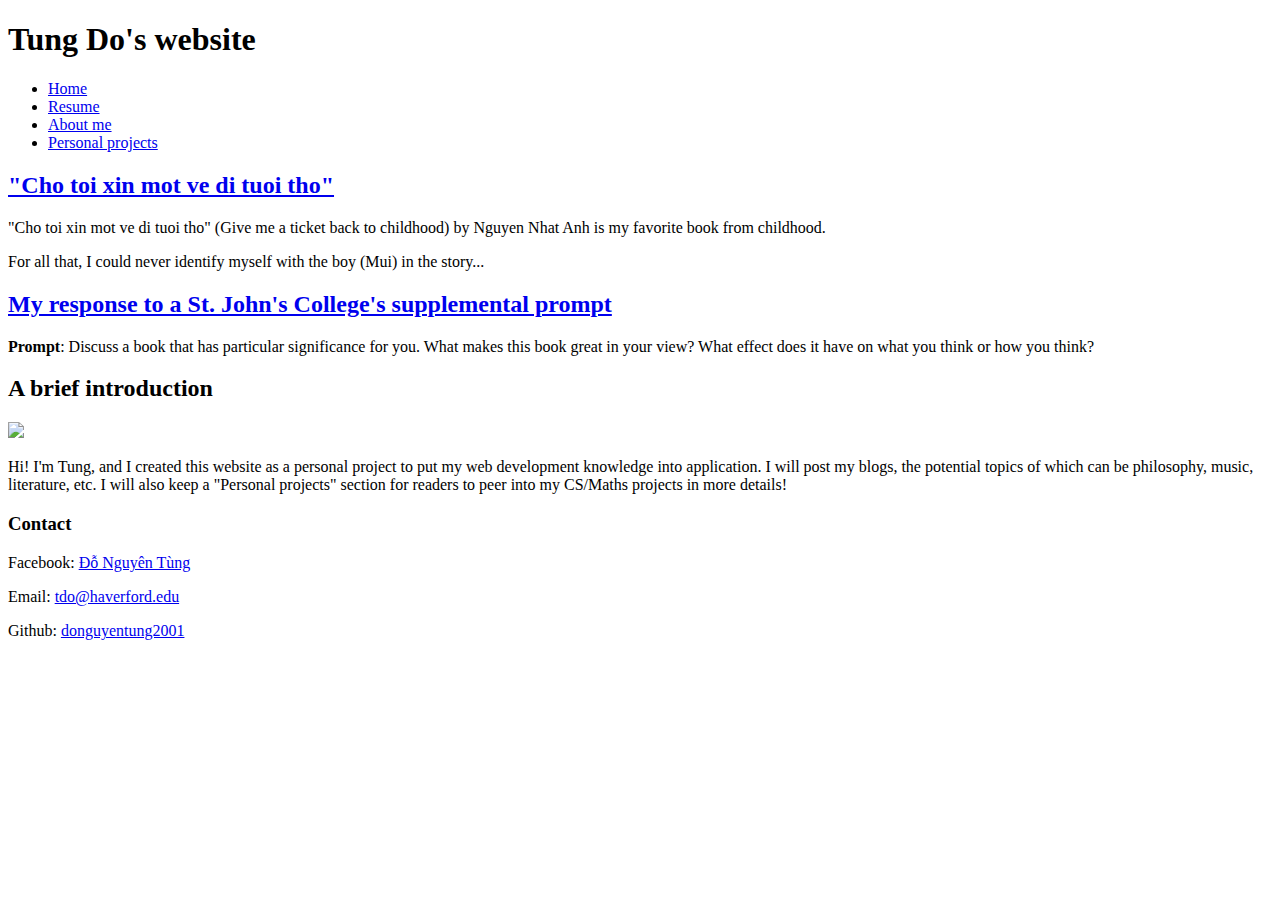
==== index.html @ 3d637bad "fix header" ====
<!DOCTYPE html> 
<html> 
  <head> 
    <meta charset="utf-8">
    <title> Tung Do's personal website </title>
    <meta name="author" content="Tung Do"> 
    <meta name="description" content="I am a Computer Science & Math's rising sophomore at Haverford College, 
    and I'm looking for an internship in software engineering and web development. I am familiar with
    the MERN stack, Java, Python, R.">
  </head>
  <body> 

    <header> <h1>Tung Do's website</h1></header>

    <nav> 
      <ul> 
        <li> <a href="index.html"> Home </a></li>
        <li> <a href="resume.html"> Resume </a></li>
        <li> <a href="about_me.html"> About me </a> 
        <li> <a href="personal_project/"> Personal projects </a></li>
      </ul>
    </nav>

    <main>

    <article> 
      <h2> <a href="blog/blog1.html">"Cho toi xin mot ve di tuoi tho" </a> </h2>
      <section>
        <p> "Cho toi xin mot ve di tuoi tho" (Give me a ticket back to childhood) by Nguyen Nhat Anh is my favorite book from childhood. </p>
        <p> For all that, I could never identify myself with the boy (Mui) in the story...</p>
      </section> 
    </article>

    <article> 
      <h2> <a href="blog/blog2.html">My response to a St. John's College's supplemental prompt </a> </h2>
      <section>
        <p> <strong>Prompt</strong>: Discuss a book that has particular significance for you. What makes this book great in your
          view? What effect does it have on what you think or how you think? </p>
      </section> 
    </article>

    <aside> 
      <h2> A brief introduction </h2>
      <img src="https://scontent-lga3-1.xx.fbcdn.net/v/t1.15752-9/94883246_256065705767643_1959413034472439808_n.jpg?_nc_cat=100&_nc_sid=b96e70&_nc_ohc=wsN5qO7cMqkAX9sosjB&_nc_ht=scontent-lga3-1.xx&oh=927ec05a3d30bbd218930538b1aa4853&oe=5ED1FA12">
      <p> Hi! I'm Tung, and I created this website as a personal project to put my web development knowledge into application.
        I will post my blogs, the potential topics of which can be philosophy, music, literature, etc. 
        I will also keep a "Personal projects" section for readers to peer into my CS/Maths projects in more details!
      </p>
    </aside>
    </main>
    
    <footer> 
      <h3> Contact </h3>
      <p> Facebook: <a href="https://www.facebook.com/donguyentung.2001"> Đỗ Nguyên Tùng</a> </p>
      <p> Email: <a href="mailto:tdo@haverford.edu"> tdo@haverford.edu </a> </p>
      <p> Github: <a href="https://github.com/donguyentung2001"> donguyentung2001 </a></p>
    </footer>
  </body>
</html>
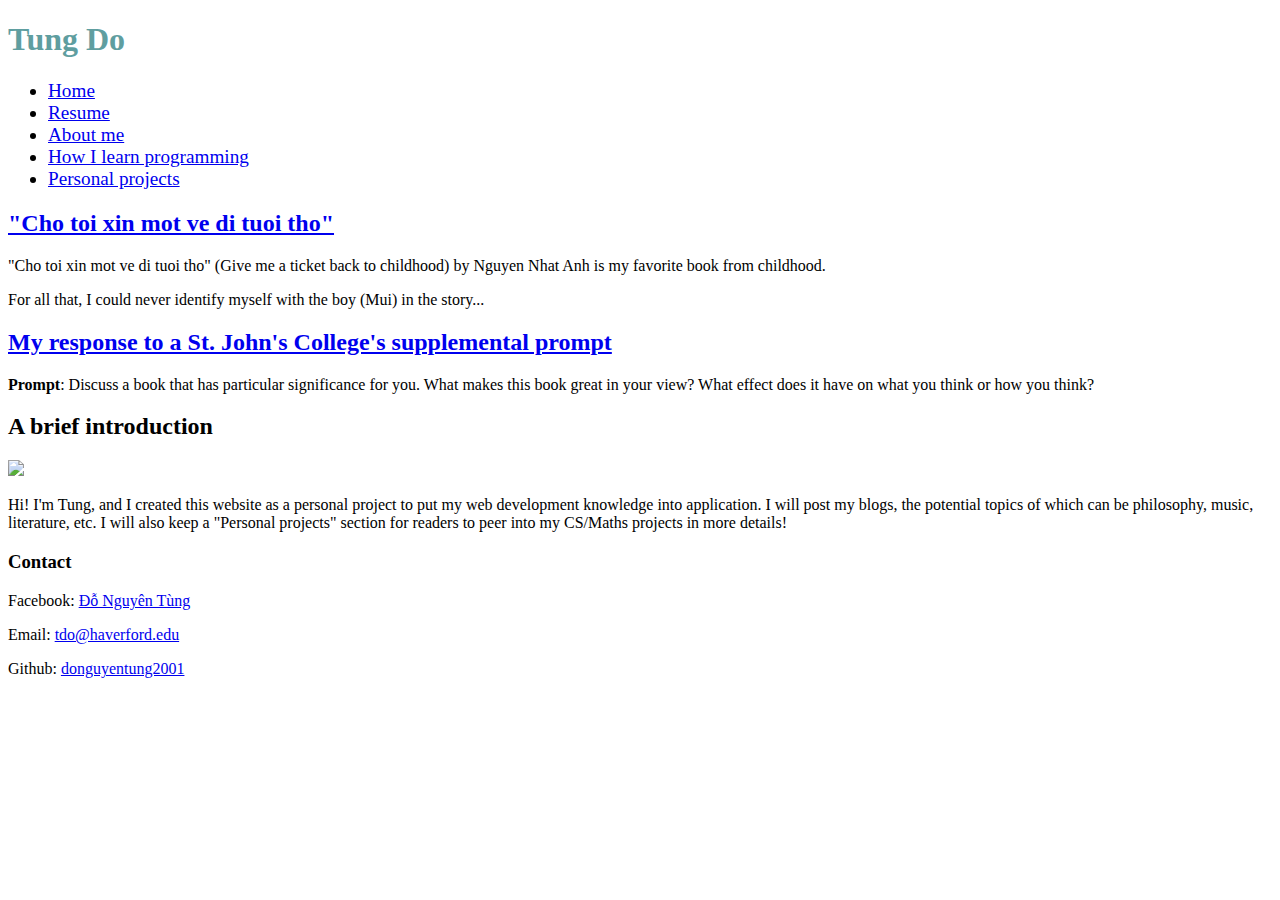
==== commit 8fc77eb2: "fix styling for navigation bar" ====
--- a/index.html
+++ b/index.html
@@ -7,16 +7,18 @@
     <meta name="description" content="I am a Computer Science & Math's rising sophomore at Haverford College, 
     and I'm looking for an internship in software engineering and web development. I am familiar with
     the MERN stack, Java, Python, R.">
+    <link rel="stylesheet" href="styles.css">
   </head>
   <body> 
 
-    <header> <h1>Tung Do's website</h1></header>
+    <header> <h1>Tung Do</h1></header>
 
     <nav> 
       <ul> 
-        <li> <a href="index.html"> Home </a></li>
-        <li> <a href="resume.html"> Resume </a></li>
+        <li > <a href="index.html"> Home </a></li>
+        <li > <a href="resume.html"> Resume </a></li>
         <li> <a href="about_me.html"> About me </a> 
+        <li> <a href="progress_tracker.html"> How I learn programming </a> </li>
         <li> <a href="personal_project/"> Personal projects </a></li>
       </ul>
     </nav>
--- a/styles.css
+++ b/styles.css
@@ -0,0 +1,12 @@
+h1 { 
+    color: cadetblue;
+}
+nav ul li{ 
+    font-size: larger;
+}
+nav ul li a.link {
+    color:black
+}
+nav ul li a.link { 
+    color:black
+}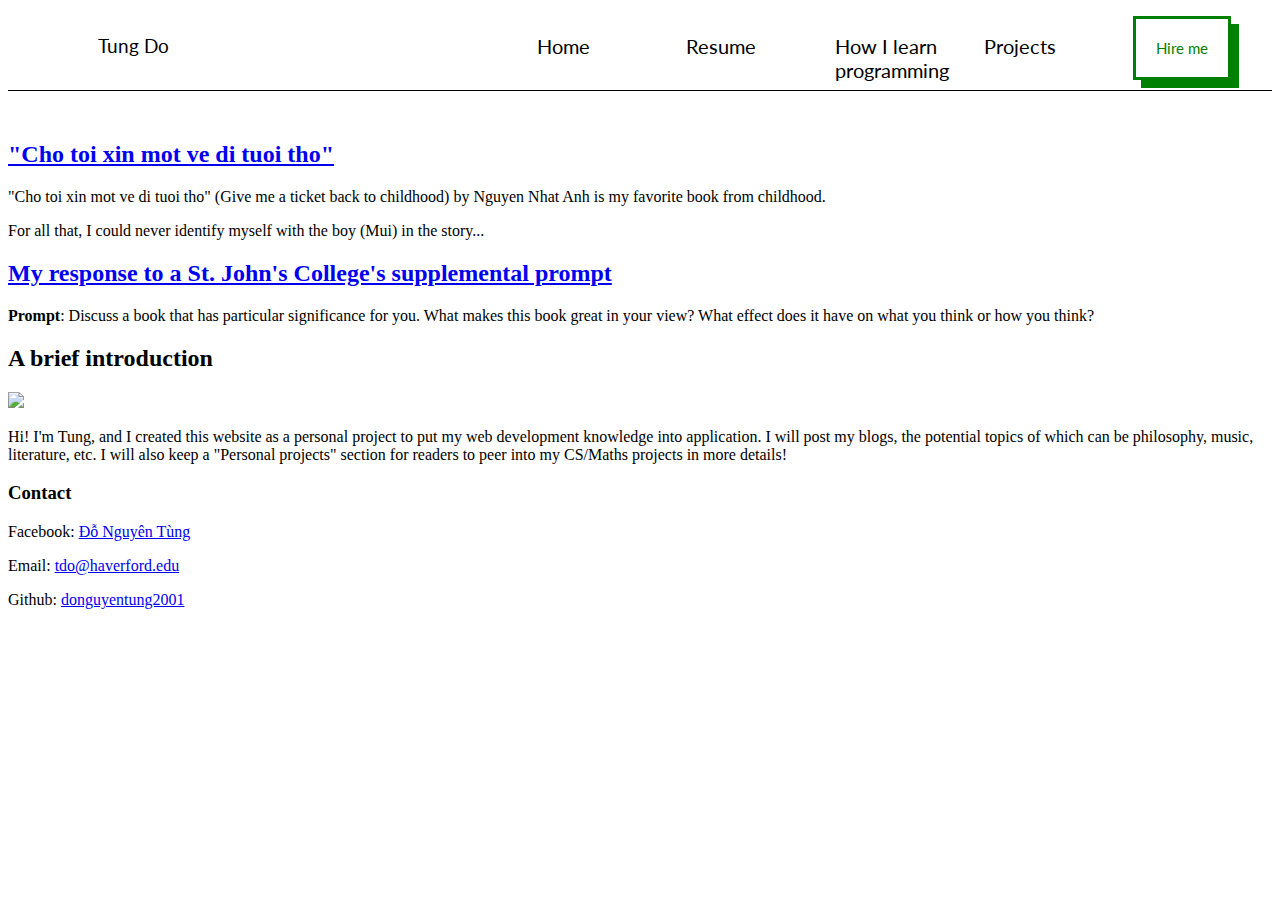
==== commit 12e1f4e7: "fix navigation bar" ====
--- a/index.html
+++ b/index.html
@@ -7,19 +7,20 @@
     <meta name="description" content="I am a Computer Science & Math's rising sophomore at Haverford College, 
     and I'm looking for an internship in software engineering and web development. I am familiar with
     the MERN stack, Java, Python, R.">
+    <link href="https://fonts.googleapis.com/css2?family=Lato:wght@700&display=swap" rel="stylesheet">
     <link rel="stylesheet" href="styles.css">
   </head>
   <body> 
 
-    <header> <h1>Tung Do</h1></header>
 
     <nav> 
       <ul> 
+        <li id="header"> Tung Do </li>
         <li > <a href="index.html"> Home </a></li>
         <li > <a href="resume.html"> Resume </a></li>
-        <li> <a href="about_me.html"> About me </a> 
         <li> <a href="progress_tracker.html"> How I learn programming </a> </li>
-        <li> <a href="personal_project/"> Personal projects </a></li>
+        <li> <a href="personal_project/">  Projects </a></li>
+        <li> <a href="mailto:tdo@haverford.edu" id="hire_me"> Hire me</a></li>
       </ul>
     </nav>
 
--- a/styles.css
+++ b/styles.css
@@ -1,12 +1,38 @@
-h1 { 
-    color: cadetblue;
+nav {
+    overflow:hidden;
+    border-bottom: 1px solid black; 
+    margin-bottom: 50px;
+    width: 100%;
+} 
+nav ul { 
+    display: flex;
 }
-nav ul li{ 
-    font-size: larger;
+nav ul li { 
+    width: 170px; 
+    height: 30px;
+    font-size: 20px;
+    list-style-type: none;
+    padding: 10px;
+    font-family: 'Lato', sans-serif;
 }
-nav ul li a.link {
-    color:black
+#header { 
+    padding-left: 50px;
+    padding-right:300px;
+    font-size: larger
+} 
+#hire_me { 
+    font-size: 15px;
+    padding: 20px;
+    border: 3px solid green;
+    box-shadow: 8px 8px green;
+    transition: 0.4s;
+    color: green;
 }
-nav ul li a.link { 
-    color:black
-}+#hire_me:hover {
+    box-shadow: initial;
+}
+nav ul li a { 
+    color:black; 
+    text-decoration: none;
+}
+
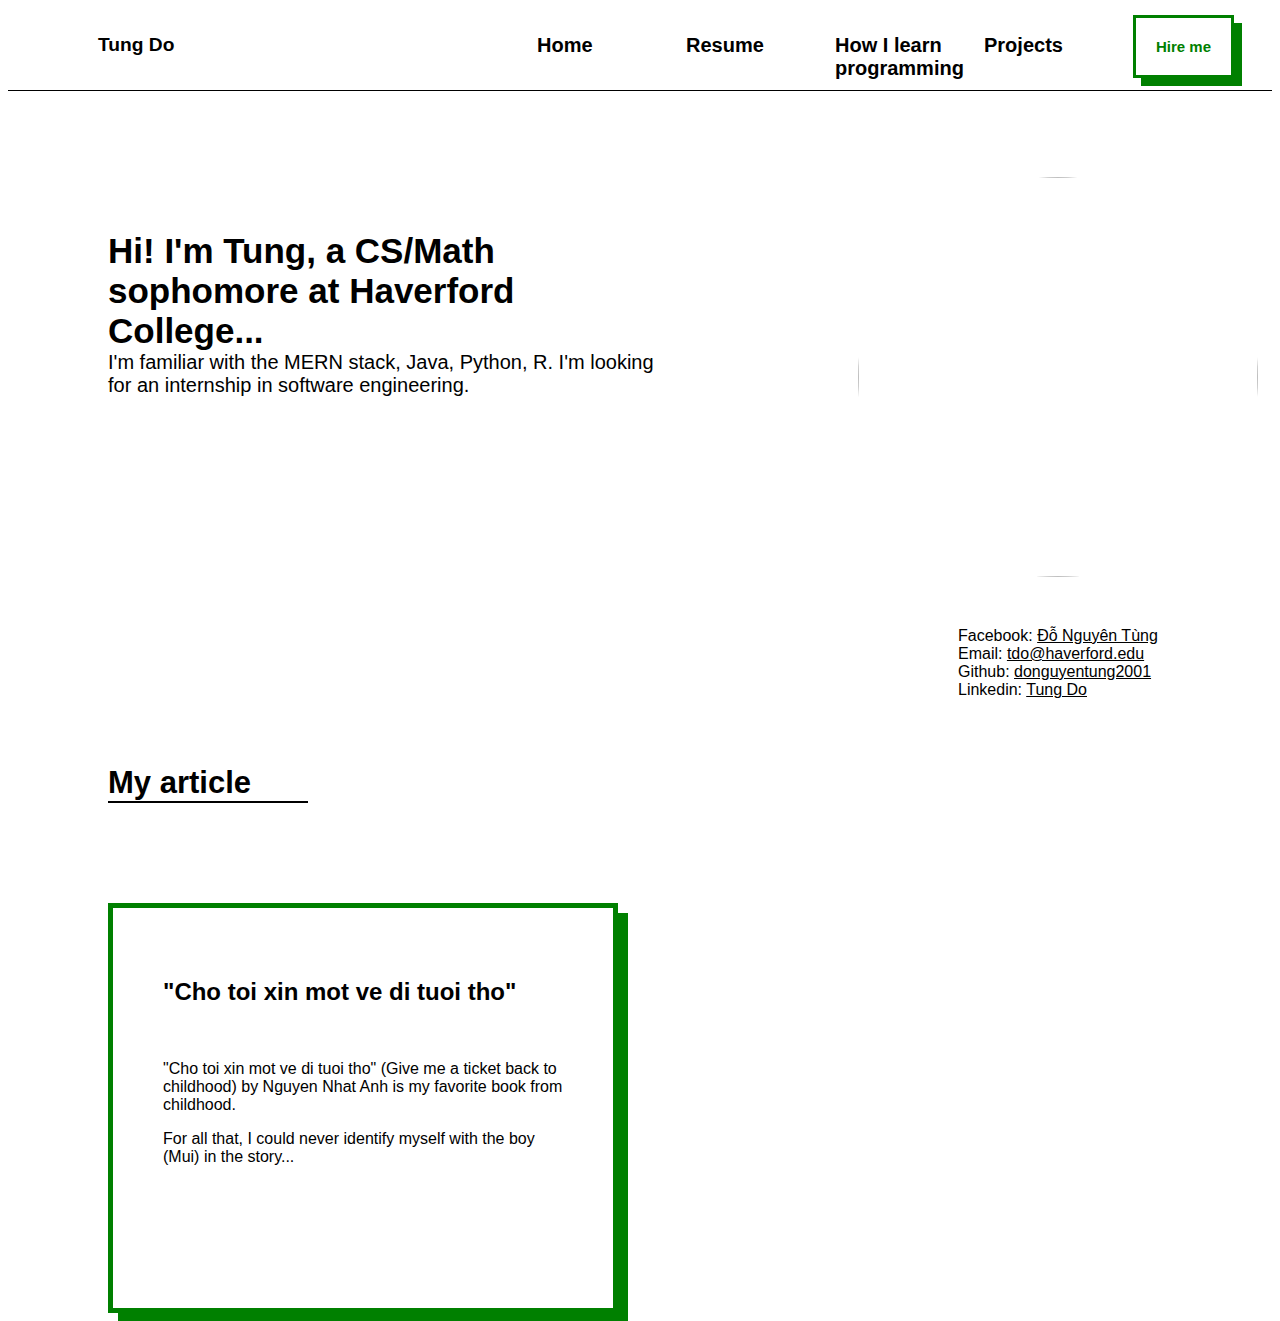
==== commit 30b068ee: "fix visual" ====
--- a/index.html
+++ b/index.html
@@ -7,8 +7,9 @@
     <meta name="description" content="I am a Computer Science & Math's rising sophomore at Haverford College, 
     and I'm looking for an internship in software engineering and web development. I am familiar with
     the MERN stack, Java, Python, R.">
-    <link href="https://fonts.googleapis.com/css2?family=Lato:wght@700&display=swap" rel="stylesheet">
+    <link rel="stylesheet" href="https://cdnjs.cloudflare.com/ajax/libs/font-awesome/4.7.0/css/font-awesome.min.css">
     <link rel="stylesheet" href="styles.css">
+
   </head>
   <body> 
 
@@ -25,38 +26,32 @@
     </nav>
 
     <main>
+    <aside> 
+        <p id="intro"> <strong id="brief-intro">Hi! I'm Tung, a CS/Math sophomore at Haverford College... </strong> <br>
+          I'm familiar with the MERN stack, Java, Python, R. I'm looking for an internship in software engineering.
+        </p>
+        <p id="contact"> <img src="profile.jpg" id="profile-pic"> 
+          <br> Facebook: <a href="https://www.facebook.com/donguyentung.2001"> Đỗ Nguyên Tùng</a> 
+          <br> Email: <a href="mailto:tdo@haverford.edu"> tdo@haverford.edu </a> 
+          <br> Github: <a href="https://github.com/donguyentung2001"> donguyentung2001 </a>
+          <br> Linkedin: <a href="https://www.linkedin.com/in/tung-do-116bb8189/"> Tung Do</a>
+        </p>
+    </aside>
 
-    <article> 
-      <h2> <a href="blog/blog1.html">"Cho toi xin mot ve di tuoi tho" </a> </h2>
+    <h2 id="my-article"> My article</h2> 
+
+    <article id="article-1"> 
+      <h2><a href="blog/blog1.html">"Cho toi xin mot ve di tuoi tho" </a>  </h2>
+      <br>
       <section>
         <p> "Cho toi xin mot ve di tuoi tho" (Give me a ticket back to childhood) by Nguyen Nhat Anh is my favorite book from childhood. </p>
         <p> For all that, I could never identify myself with the boy (Mui) in the story...</p>
       </section> 
     </article>
 
-    <article> 
-      <h2> <a href="blog/blog2.html">My response to a St. John's College's supplemental prompt </a> </h2>
-      <section>
-        <p> <strong>Prompt</strong>: Discuss a book that has particular significance for you. What makes this book great in your
-          view? What effect does it have on what you think or how you think? </p>
-      </section> 
-    </article>
 
-    <aside> 
-      <h2> A brief introduction </h2>
-      <img src="https://scontent-lga3-1.xx.fbcdn.net/v/t1.15752-9/94883246_256065705767643_1959413034472439808_n.jpg?_nc_cat=100&_nc_sid=b96e70&_nc_ohc=wsN5qO7cMqkAX9sosjB&_nc_ht=scontent-lga3-1.xx&oh=927ec05a3d30bbd218930538b1aa4853&oe=5ED1FA12">
-      <p> Hi! I'm Tung, and I created this website as a personal project to put my web development knowledge into application.
-        I will post my blogs, the potential topics of which can be philosophy, music, literature, etc. 
-        I will also keep a "Personal projects" section for readers to peer into my CS/Maths projects in more details!
-      </p>
-    </aside>
     </main>
     
-    <footer> 
-      <h3> Contact </h3>
-      <p> Facebook: <a href="https://www.facebook.com/donguyentung.2001"> Đỗ Nguyên Tùng</a> </p>
-      <p> Email: <a href="mailto:tdo@haverford.edu"> tdo@haverford.edu </a> </p>
-      <p> Github: <a href="https://github.com/donguyentung2001"> donguyentung2001 </a></p>
-    </footer>
+
   </body>
 </html>--- a/styles.css
+++ b/styles.css
@@ -1,8 +1,13 @@
+html { 
+    font-family:  'Lato', sans-serif;
+}
+
 nav {
     overflow:hidden;
     border-bottom: 1px solid black; 
     margin-bottom: 50px;
     width: 100%;
+    margin-bottom: 120px;
 } 
 nav ul { 
     display: flex;
@@ -14,6 +19,7 @@
     list-style-type: none;
     padding: 10px;
     font-family: 'Lato', sans-serif;
+    font-weight: 700;
 }
 #header { 
     padding-left: 50px;
@@ -36,3 +42,64 @@
     text-decoration: none;
 }
 
+nav ul li a:hover { 
+    font-size:20px;
+}
+aside { 
+    display: flex;
+    font-family: 'Lato', sans-serif;
+}
+#intro { 
+    font-size: 20px;
+    width: 550px;
+    height: 400px;
+    padding-left:100px;
+    padding-right:200px;
+}
+#brief-intro { 
+    font-size:35px;
+}
+#profile-pic { 
+    object-fit:cover;
+    border-radius: 50%; 
+    width: 400px; 
+    height: 400px;
+    margin-top: -50px;
+    margin-bottom: 50px;
+    margin-left: -100px;
+}
+#contact { 
+   padding-left: 100px;
+}
+
+a { 
+    color:black;
+    transition: 0.4s;
+}
+a:hover { 
+    font-size: larger;
+}
+#my-article { 
+    margin-top: 50px; 
+    margin-bottom: 100px;
+    margin-left:100px;
+    border-bottom: 2px solid black;
+    display: flex;
+    width:200px; 
+    font-size:31px;
+}
+
+#article-1 { 
+    margin-left:100px;
+    margin-right: 100px;
+    border: 5px solid green; 
+    display: block; 
+    width: 400px; 
+    height: 300px;
+    padding: 50px 50px 50px 50px;
+    box-shadow: 10px 10px green;
+    background-image: url("https://i.stack.imgur.com/HpwRw.png")
+}
+article h2 a { 
+    text-decoration: none;
+}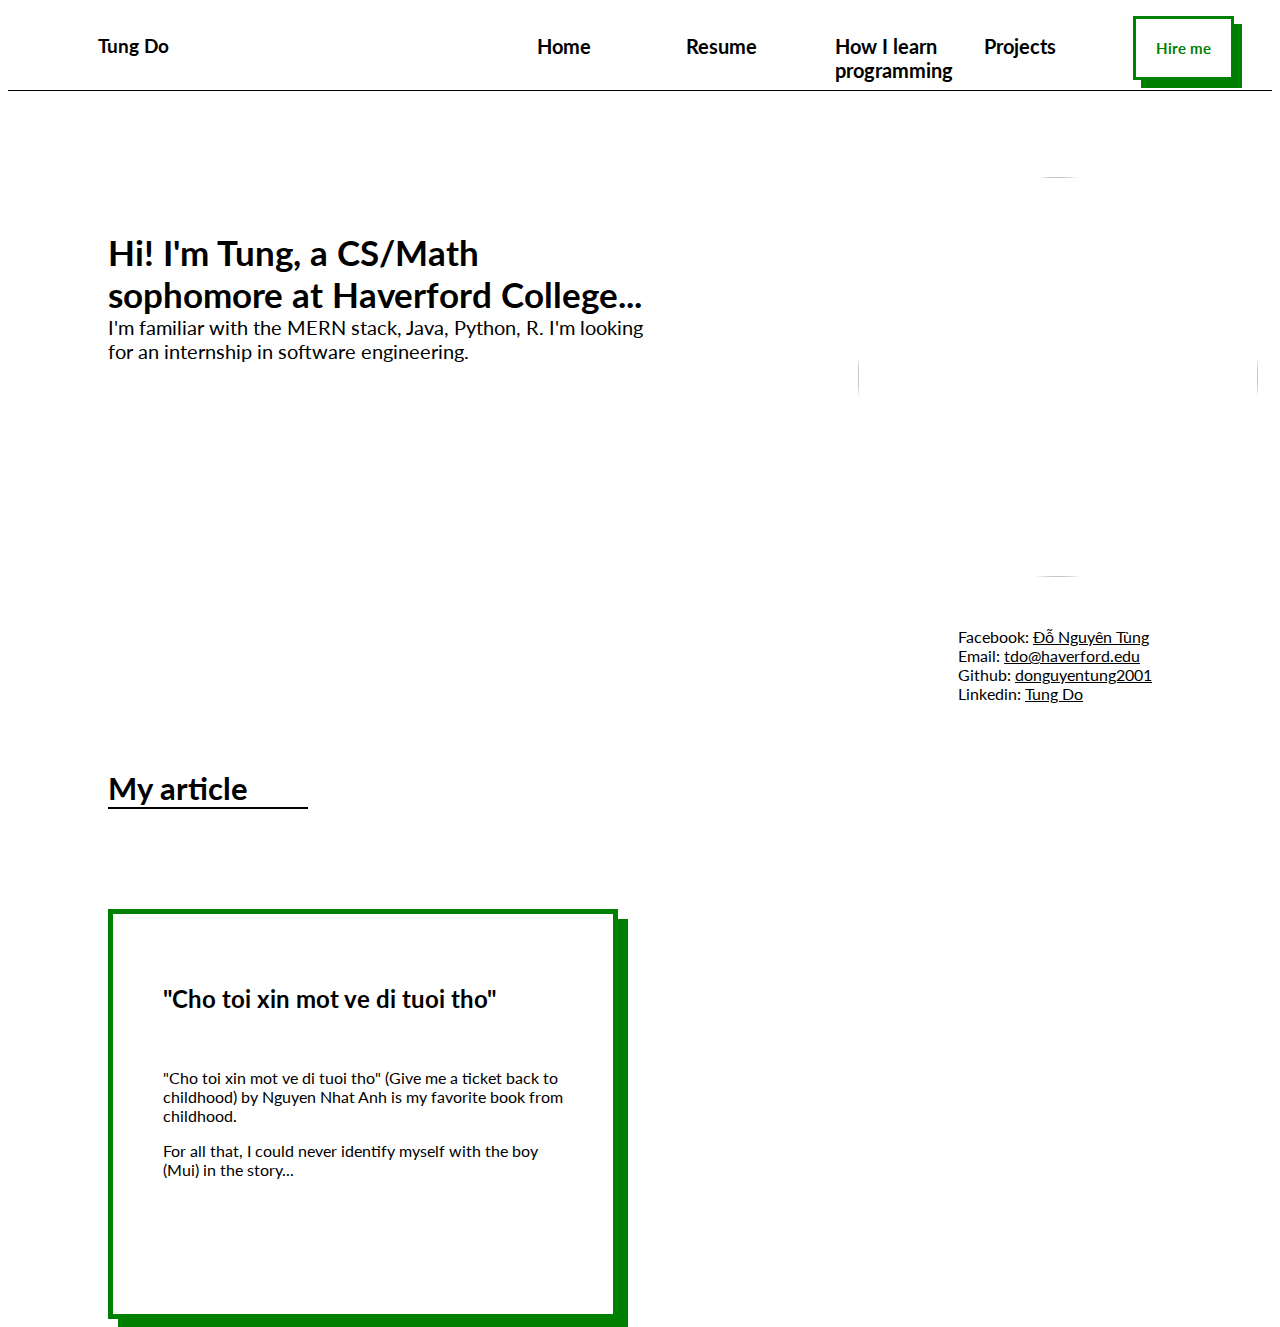
==== commit a43c561f: "project" ====
--- a/index.html
+++ b/index.html
@@ -7,6 +7,7 @@
     <meta name="description" content="I am a Computer Science & Math's rising sophomore at Haverford College, 
     and I'm looking for an internship in software engineering and web development. I am familiar with
     the MERN stack, Java, Python, R.">
+    <link href="https://fonts.googleapis.com/css2?family=Lato:ital,wght@0,400;1,300&display=swap" rel="stylesheet">
     <link rel="stylesheet" href="https://cdnjs.cloudflare.com/ajax/libs/font-awesome/4.7.0/css/font-awesome.min.css">
     <link rel="stylesheet" href="styles.css">
 
@@ -20,7 +21,7 @@
         <li > <a href="index.html"> Home </a></li>
         <li > <a href="resume.html"> Resume </a></li>
         <li> <a href="progress_tracker.html"> How I learn programming </a> </li>
-        <li> <a href="personal_project/">  Projects </a></li>
+        <li> <a href="personal_project.html">  Projects </a></li>
         <li> <a href="mailto:tdo@haverford.edu" id="hire_me"> Hire me</a></li>
       </ul>
     </nav>
--- a/styles.css
+++ b/styles.css
@@ -102,4 +102,22 @@
 }
 article h2 a { 
     text-decoration: none;
-}+}
+#my-resume { 
+    display: block; 
+    margin-left: 100px; 
+    width: 210px;
+    height: 40px;
+    border-bottom: 2px solid black; 
+    margin-bottom: 100px;
+}
+
+#resume-pdf { 
+    display: block; 
+    margin-left: 250px; 
+    margin-bottom: 50px;
+}
+
+.backup-resume { 
+    margin-left: 100px;
+}
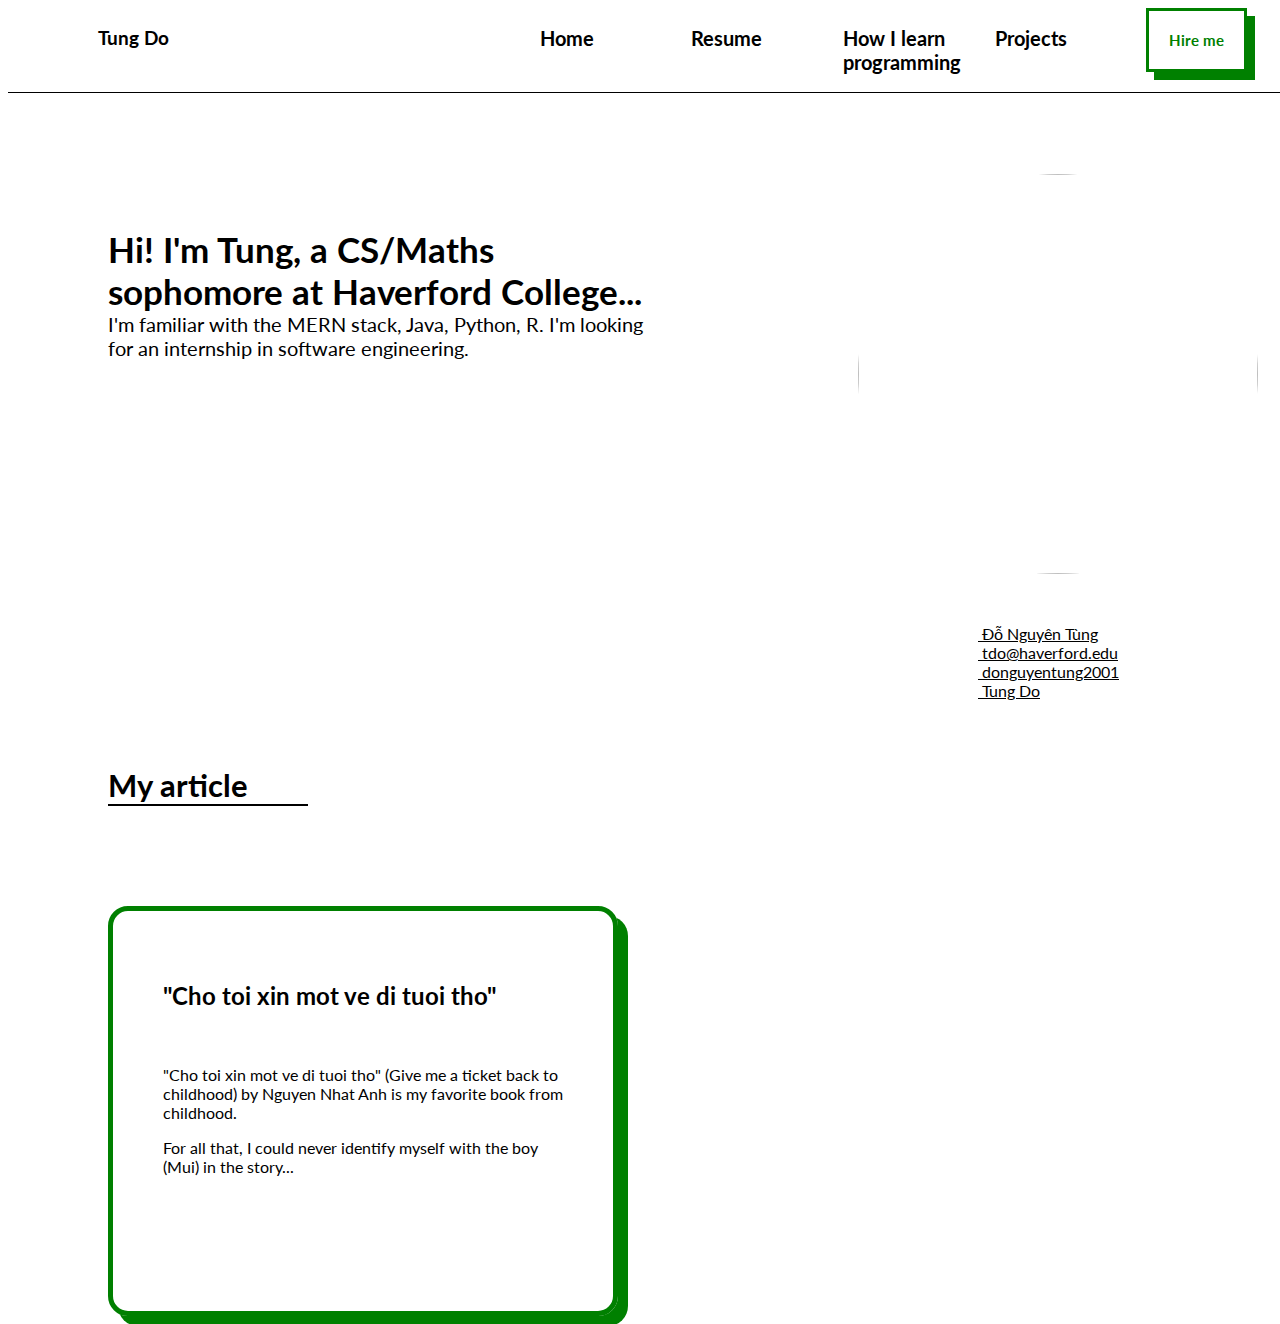
==== commit a1f9ddbf: "add icons" ====
--- a/index.html
+++ b/index.html
@@ -28,14 +28,14 @@
 
     <main>
     <aside> 
-        <p id="intro"> <strong id="brief-intro">Hi! I'm Tung, a CS/Math sophomore at Haverford College... </strong> <br>
+        <p id="intro"> <strong id="brief-intro">Hi! I'm Tung, a CS/Maths sophomore at Haverford College... </strong> <br>
           I'm familiar with the MERN stack, Java, Python, R. I'm looking for an internship in software engineering.
         </p>
         <p id="contact"> <img src="profile.jpg" id="profile-pic"> 
-          <br> Facebook: <a href="https://www.facebook.com/donguyentung.2001"> Đỗ Nguyên Tùng</a> 
-          <br> Email: <a href="mailto:tdo@haverford.edu"> tdo@haverford.edu </a> 
-          <br> Github: <a href="https://github.com/donguyentung2001"> donguyentung2001 </a>
-          <br> Linkedin: <a href="https://www.linkedin.com/in/tung-do-116bb8189/"> Tung Do</a>
+          <br> <a href="https://www.facebook.com/donguyentung.2001"> <img src="https://cdn3.iconfinder.com/data/icons/capsocial-round/500/facebook-512.png" width=15px height=15px class="icon"> Đỗ Nguyên Tùng</a> 
+          <br> <a href="mailto:tdo@haverford.edu"> <img src="https://cdn2.iconfinder.com/data/icons/social-icons-circular-color/512/gmail-512.png" width=15px height=15px class="icon"> tdo@haverford.edu </a> 
+          <br> <a href="https://github.com/donguyentung2001"> <img src="https://img.favpng.com/4/20/21/github-computer-icons-icon-design-png-favpng-KaDTwuHWgG8D1qn47QW2hK7Gj.jpg" width=15px height=15px class="icon"> donguyentung2001 </a>
+          <br> <a href="https://www.linkedin.com/in/tung-do-116bb8189/">  <img src="https://image.flaticon.com/icons/png/512/174/174857.png" width=15px height=15px class="icon"> Tung Do</a>
         </p>
     </aside>
 
--- a/styles.css
+++ b/styles.css
@@ -2,12 +2,19 @@
     font-family:  'Lato', sans-serif;
 }
 
+body { 
+    padding-top:200px;
+}
 nav {
     overflow:hidden;
     border-bottom: 1px solid black; 
     margin-bottom: 50px;
     width: 100%;
     margin-bottom: 120px;
+    position: fixed;
+    top: 0;
+    background-color:white;
+    padding-bottom:10px;
 } 
 nav ul { 
     display: flex;
@@ -98,7 +105,9 @@
     height: 300px;
     padding: 50px 50px 50px 50px;
     box-shadow: 10px 10px green;
-    background-image: url("https://i.stack.imgur.com/HpwRw.png")
+    background-image: url("https://images.unsplash.com/photo-1579546929518-9e396f3cc809?ixlib=rb-1.2.1&ixid=eyJhcHBfaWQiOjExMzk2fQ&w=1000&q=80");
+    background-size: 100% 100%;
+    border-radius: 20px;
 }
 article h2 a { 
     text-decoration: none;
@@ -110,6 +119,7 @@
     height: 40px;
     border-bottom: 2px solid black; 
     margin-bottom: 100px;
+    font-weight: 700;
 }
 
 #resume-pdf { 
@@ -121,3 +131,29 @@
 .backup-resume { 
     margin-left: 100px;
 }
+
+#progress {
+    font-weight: 400;
+}
+
+#chotoi { 
+    padding-left: 400px;
+    padding-right: 400px;
+    text-align:center;
+}
+#sach  { 
+    padding-top: 70px;
+    width: 500px; 
+    height: 600px; 
+}
+#article1 { 
+    text-align:initial;
+}
+
+table tr td a:hover { 
+    font-size: initial;
+}
+
+.icon { 
+    padding-right: 5px;
+}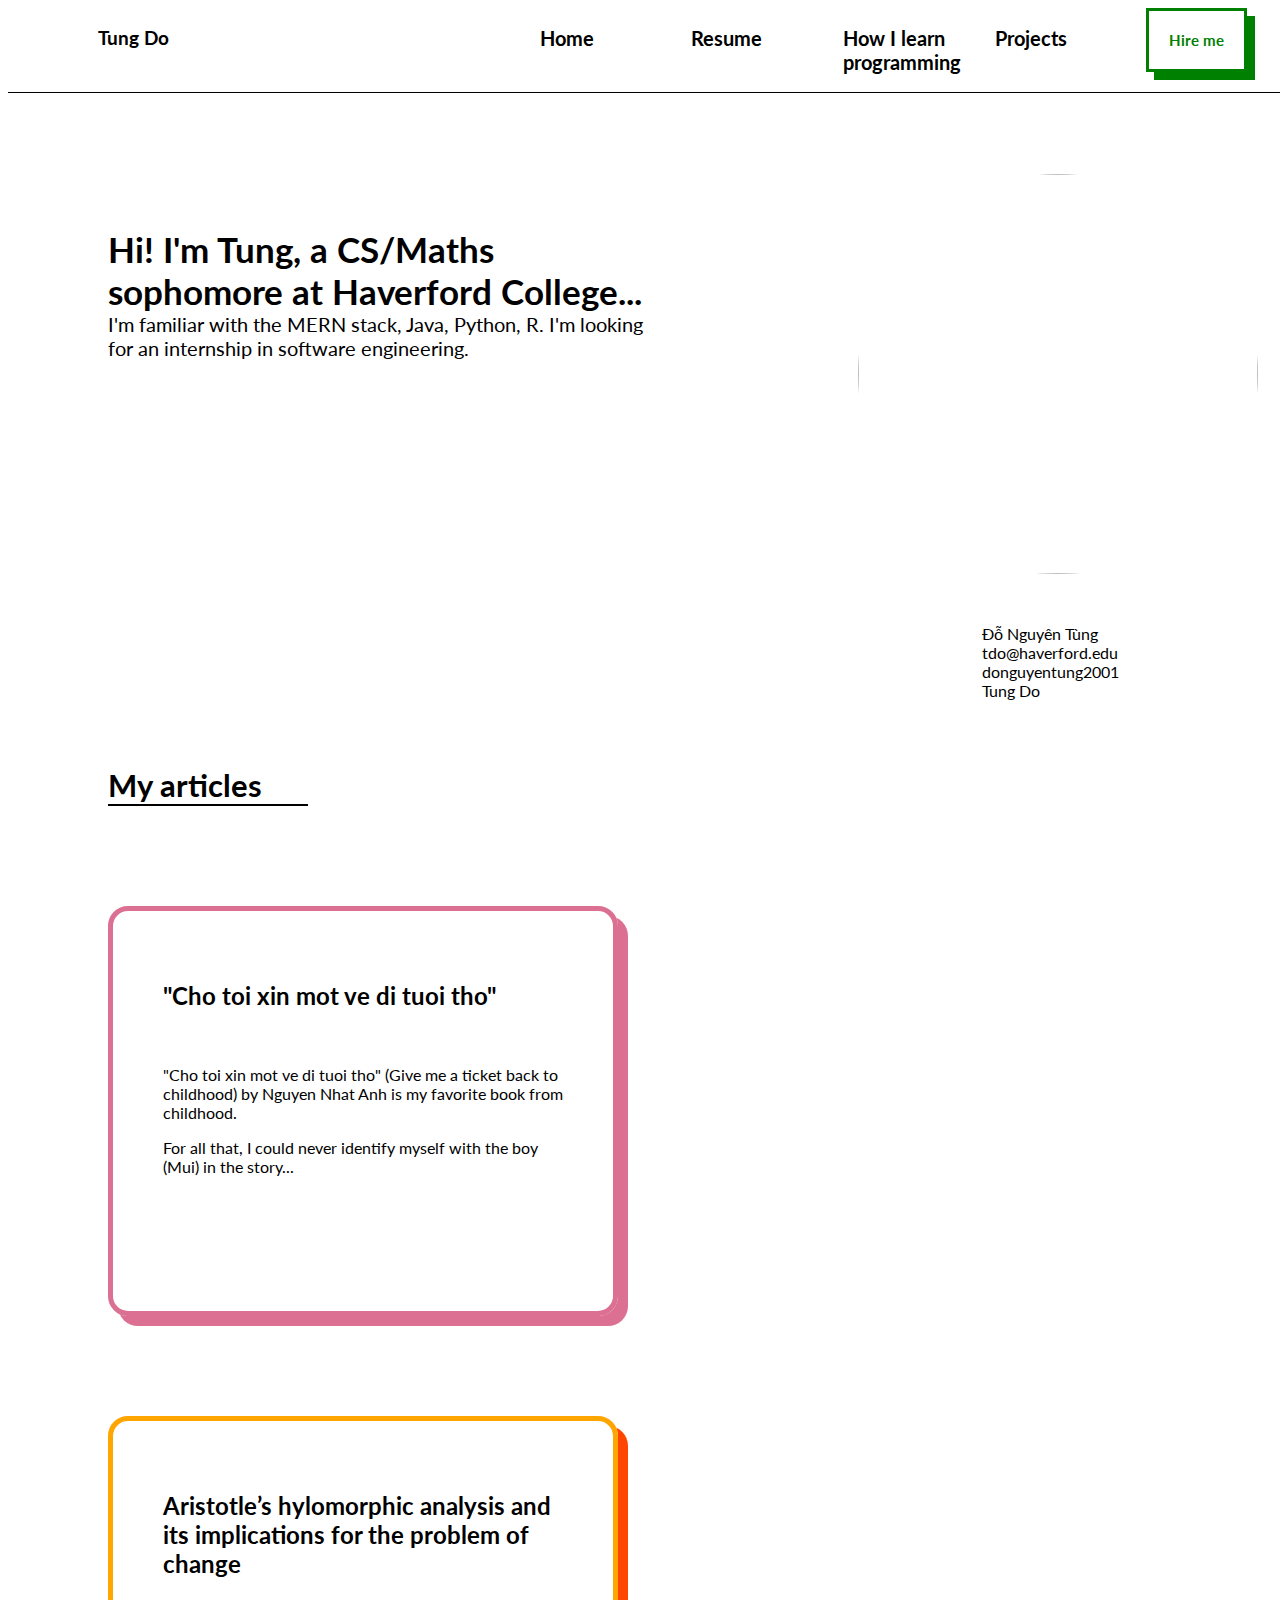
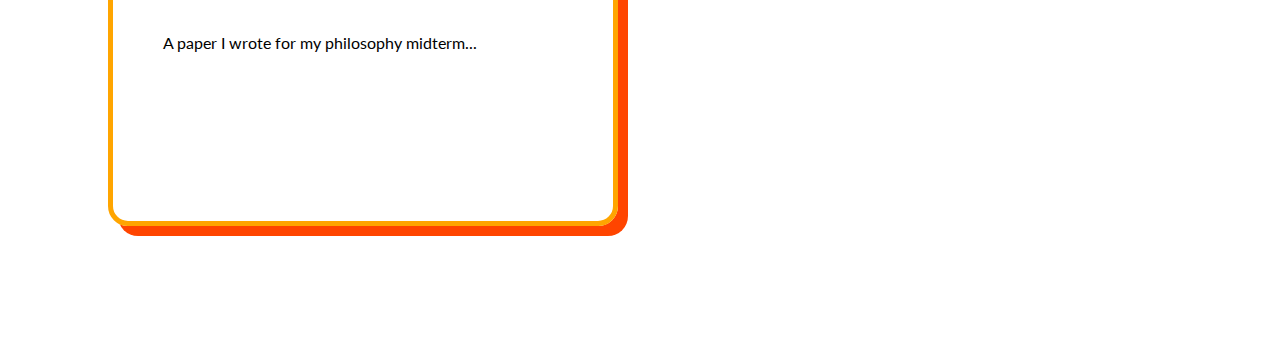
==== commit 27d0fc4a: "article 2" ====
--- a/index.html
+++ b/index.html
@@ -39,7 +39,7 @@
         </p>
     </aside>
 
-    <h2 id="my-article"> My article</h2> 
+    <h2 id="my-article"> My articles</h2> 
 
     <article id="article-1"> 
       <h2><a href="blog/blog1.html">"Cho toi xin mot ve di tuoi tho" </a>  </h2>
@@ -50,6 +50,15 @@
       </section> 
     </article>
 
+    <article id="article-2"> 
+      <h2><a href="blog/blog2.html">Aristotle’s hylomorphic analysis and its implications for
+        the problem of change</a>  </h2>
+      <br>
+      <section>
+        <p> A paper I wrote for my philosophy midterm... </p>
+      </section> 
+    </article>
+
 
     </main>
     
--- a/styles.css
+++ b/styles.css
@@ -95,16 +95,16 @@
     width:200px; 
     font-size:31px;
 }
-
 #article-1 { 
     margin-left:100px;
     margin-right: 100px;
-    border: 5px solid green; 
-    display: block; 
+    margin-bottom: 100px;
+    border: 5px solid palevioletred; 
+    display: inline-block; 
     width: 400px; 
     height: 300px;
     padding: 50px 50px 50px 50px;
-    box-shadow: 10px 10px green;
+    box-shadow: 10px 10px palevioletred;
     background-image: url("https://images.unsplash.com/photo-1579546929518-9e396f3cc809?ixlib=rb-1.2.1&ixid=eyJhcHBfaWQiOjExMzk2fQ&w=1000&q=80");
     background-size: 100% 100%;
     border-radius: 20px;
@@ -136,7 +136,7 @@
     font-weight: 400;
 }
 
-#chotoi { 
+.blog { 
     padding-left: 400px;
     padding-right: 400px;
     text-align:center;
@@ -146,8 +146,9 @@
     width: 500px; 
     height: 600px; 
 }
-#article1 { 
+.article1 { 
     text-align:initial;
+    line-height:2em;
 }
 
 table tr td a:hover { 
@@ -156,4 +157,27 @@
 
 .icon { 
     padding-right: 5px;
+}
+
+aside p a { 
+    text-decoration: none;
+}
+.citation { 
+    font-weight: lighter;
+}
+
+#article-2 { 
+    margin-left:100px;
+    margin-right: 100px;
+    margin-bottom: 130px;
+    border: 5px solid orange;
+    display: inline-block; 
+    width: 400px; 
+    height: 300px;
+    padding: 50px 50px 50px 50px;
+    box-shadow: 10px 10px orangered;
+    background-image: url("https://www.apaonline.org/graphics/logo-only.png");
+    background-size: 100% 100%;
+    border-radius: 20px;
+    vertical-align: top;
 }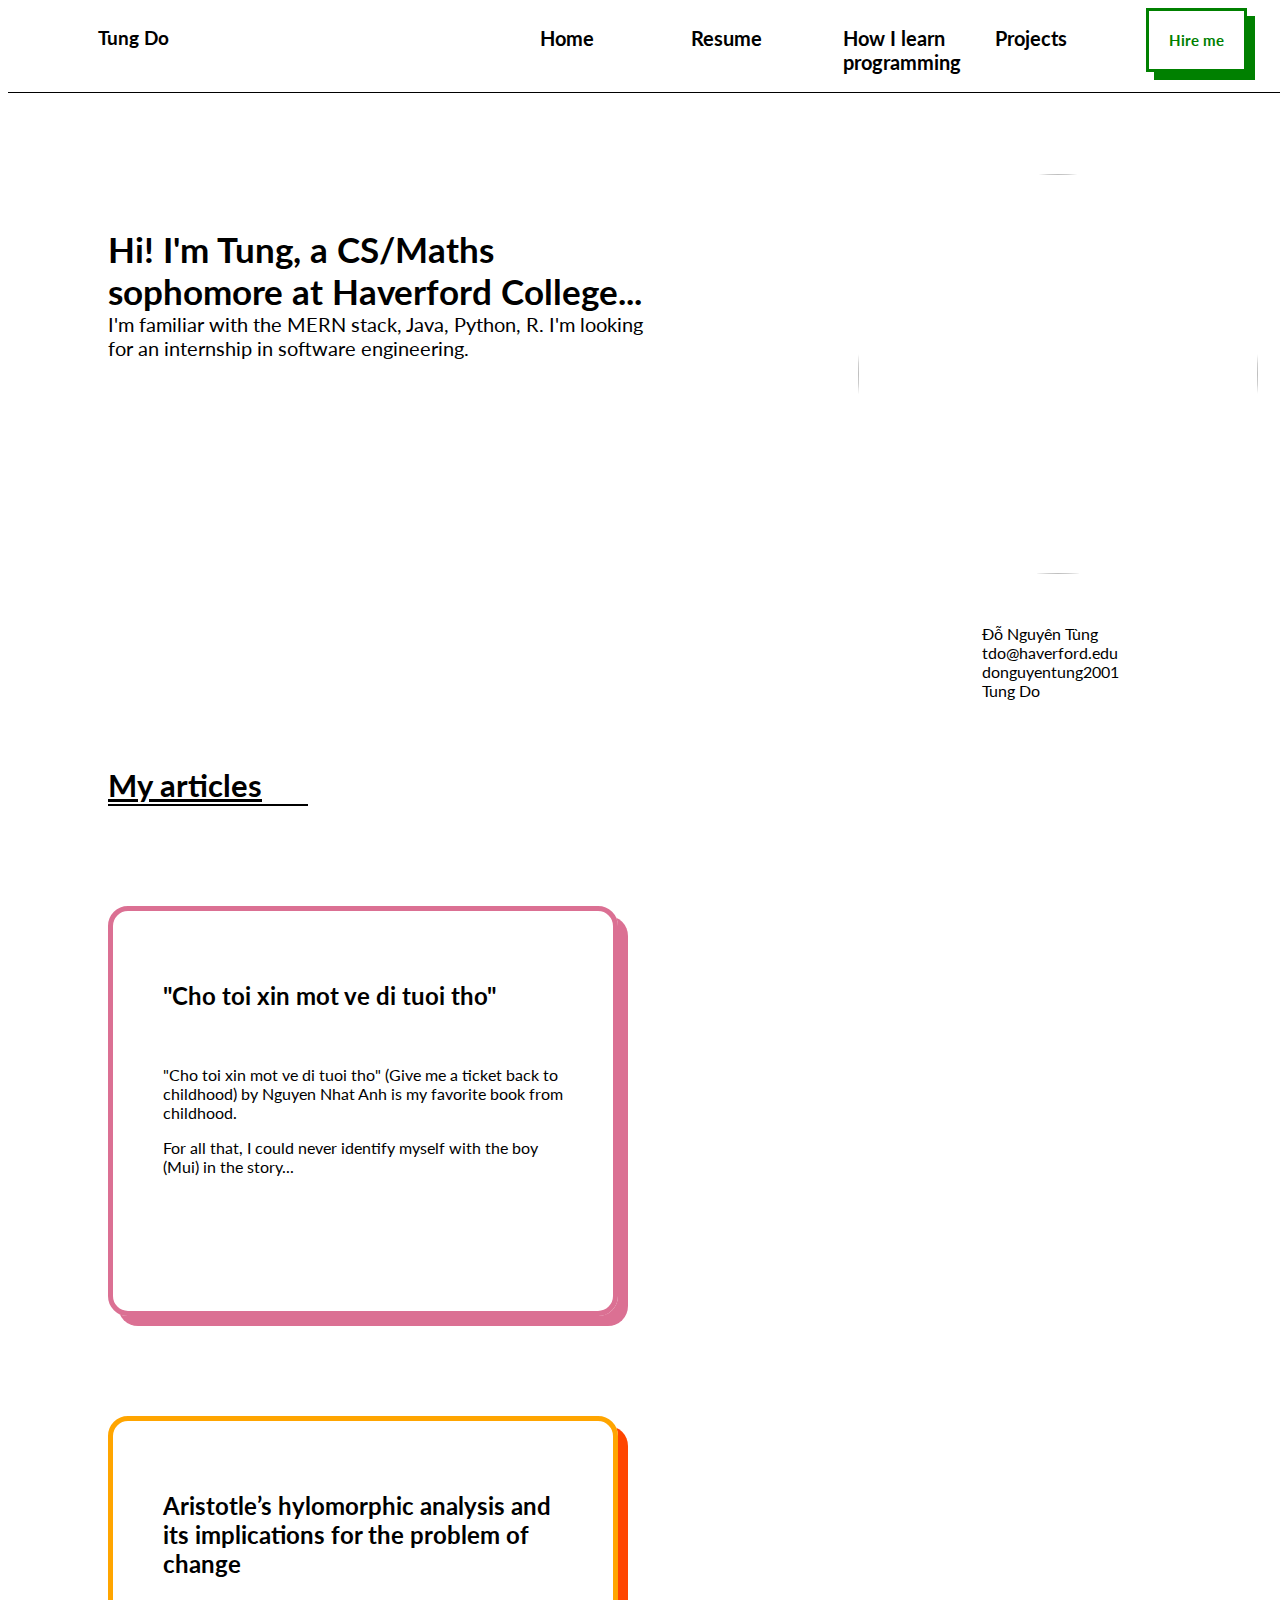
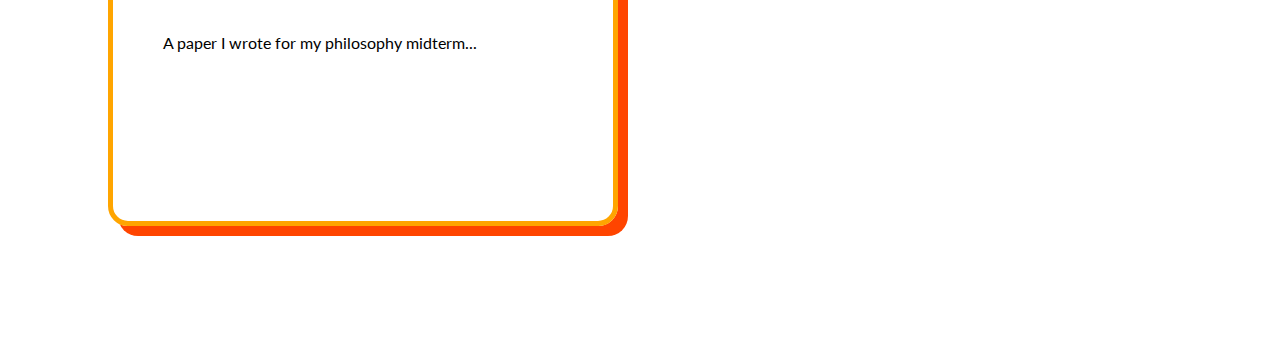
==== commit 2ec8a595: "link to articles" ====
--- a/index.html
+++ b/index.html
@@ -2,13 +2,14 @@
 <html> 
   <head> 
     <meta charset="utf-8">
-    <title> Tung Do's personal website </title>
+    <title> Tung Do </title>
     <meta name="author" content="Tung Do"> 
     <meta name="description" content="I am a Computer Science & Math's rising sophomore at Haverford College, 
     and I'm looking for an internship in software engineering and web development. I am familiar with
     the MERN stack, Java, Python, R.">
     <link href="https://fonts.googleapis.com/css2?family=Lato:ital,wght@0,400;1,300&display=swap" rel="stylesheet">
     <link rel="stylesheet" href="https://cdnjs.cloudflare.com/ajax/libs/font-awesome/4.7.0/css/font-awesome.min.css">
+    <link rel="shortcut icon" type="image/x-icon" href="profile.ico">
     <link rel="stylesheet" href="styles.css">
 
   </head>
@@ -39,7 +40,7 @@
         </p>
     </aside>
 
-    <h2 id="my-article"> My articles</h2> 
+    <h2 id="my-article"> <a href="#article-1">My articles </a>  </h2> 
 
     <article id="article-1"> 
       <h2><a href="blog/blog1.html">"Cho toi xin mot ve di tuoi tho" </a>  </h2>
